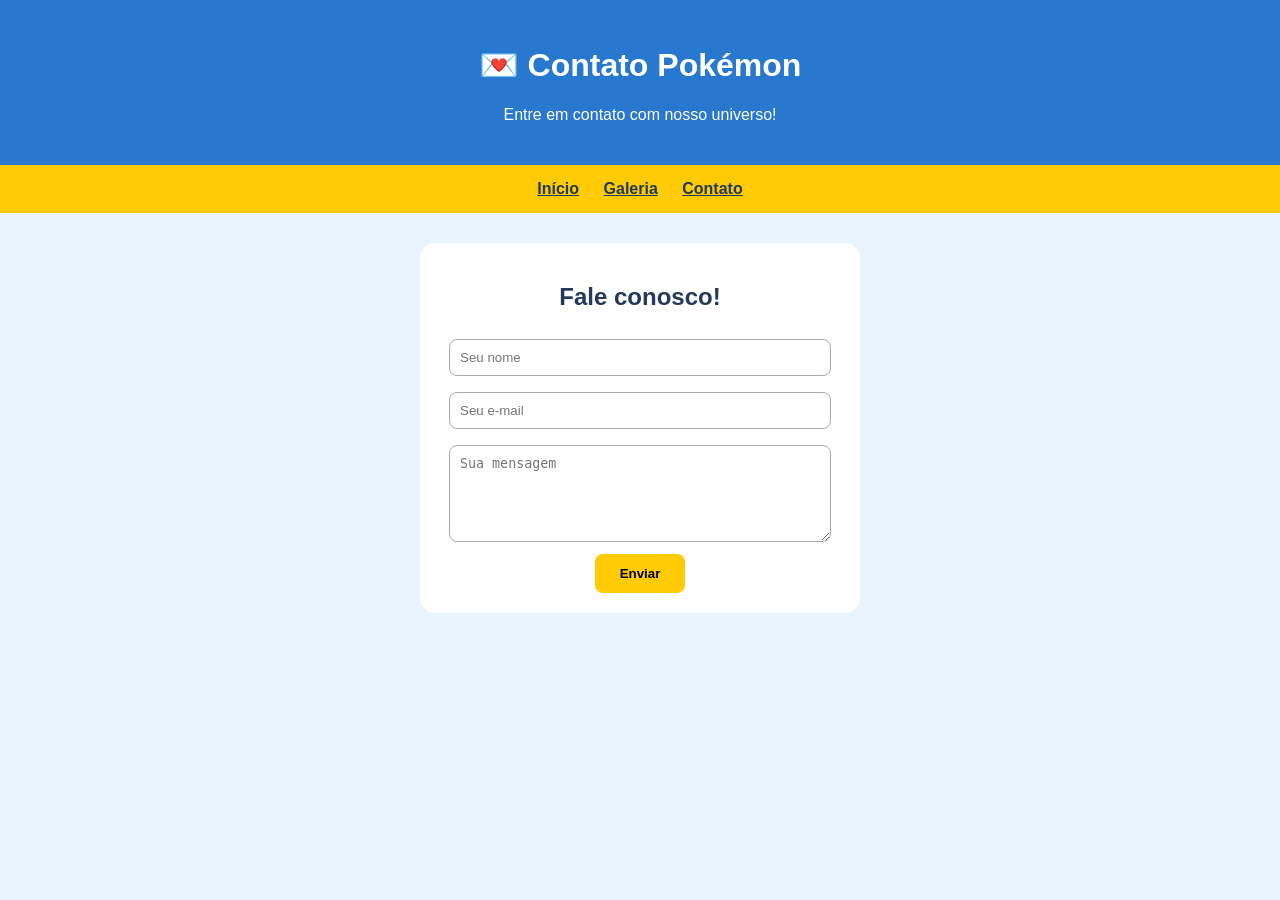
==== contato.html @ 5bb0bb26 "Create contato.html" ====
<!DOCTYPE html>
<html lang="pt-BR">
<head>
    <meta charset="UTF-8">
    <meta name="viewport" content="width=device-width, initial-scale=1.0">
    <title>Contato Pokémon</title>

    <style>
        body {
            background-color: #eaf4ff;
            color: #23395d;
            font-family: Arial, sans-serif;
            text-align: center;
            margin: 0;
        }

        header {
            background-color: #2878d0;
            color: white;
            padding: 25px;
        }

        nav {
            background-color: #ffcb05;
            padding: 15px;
        }

        nav a {
            color: #23395d;
            margin: 10px;
            font-weight: bold;
        }

        section {
            background-color: white;
            max-width: 400px;
            margin: 30px auto;
            padding: 20px;
            border-radius: 15px;
        }

        input, textarea {
            width: 90%;
            padding: 10px;
            margin: 8px 0;
            border: 1px solid #aaa;
            border-radius: 8px;
        }

        button {
            background-color: #ffcb05;
            padding: 12px 25px;
            border: none;
            border-radius: 8px;
            font-weight: bold;
        }
    </style>
</head>

<body>

    <header>
        <h1>💌 Contato Pokémon</h1>
        <p>Entre em contato com nosso universo!</p>
    </header>

    <nav>
        <a href="index.html">Início</a>
        <a href="galeria.html">Galeria</a>
        <a href="contato.html">Contato</a>
    </nav>

    <section>
        <h2>Fale conosco!</h2>

        <form>
            <input type="text" placeholder="Seu nome" required>

            <input type="email" placeholder="Seu e-mail" required>

            <textarea placeholder="Sua mensagem" rows="5" required></textarea>

            <button type="submit">Enviar</button>
        </form>
    </section>

</body>
</html>
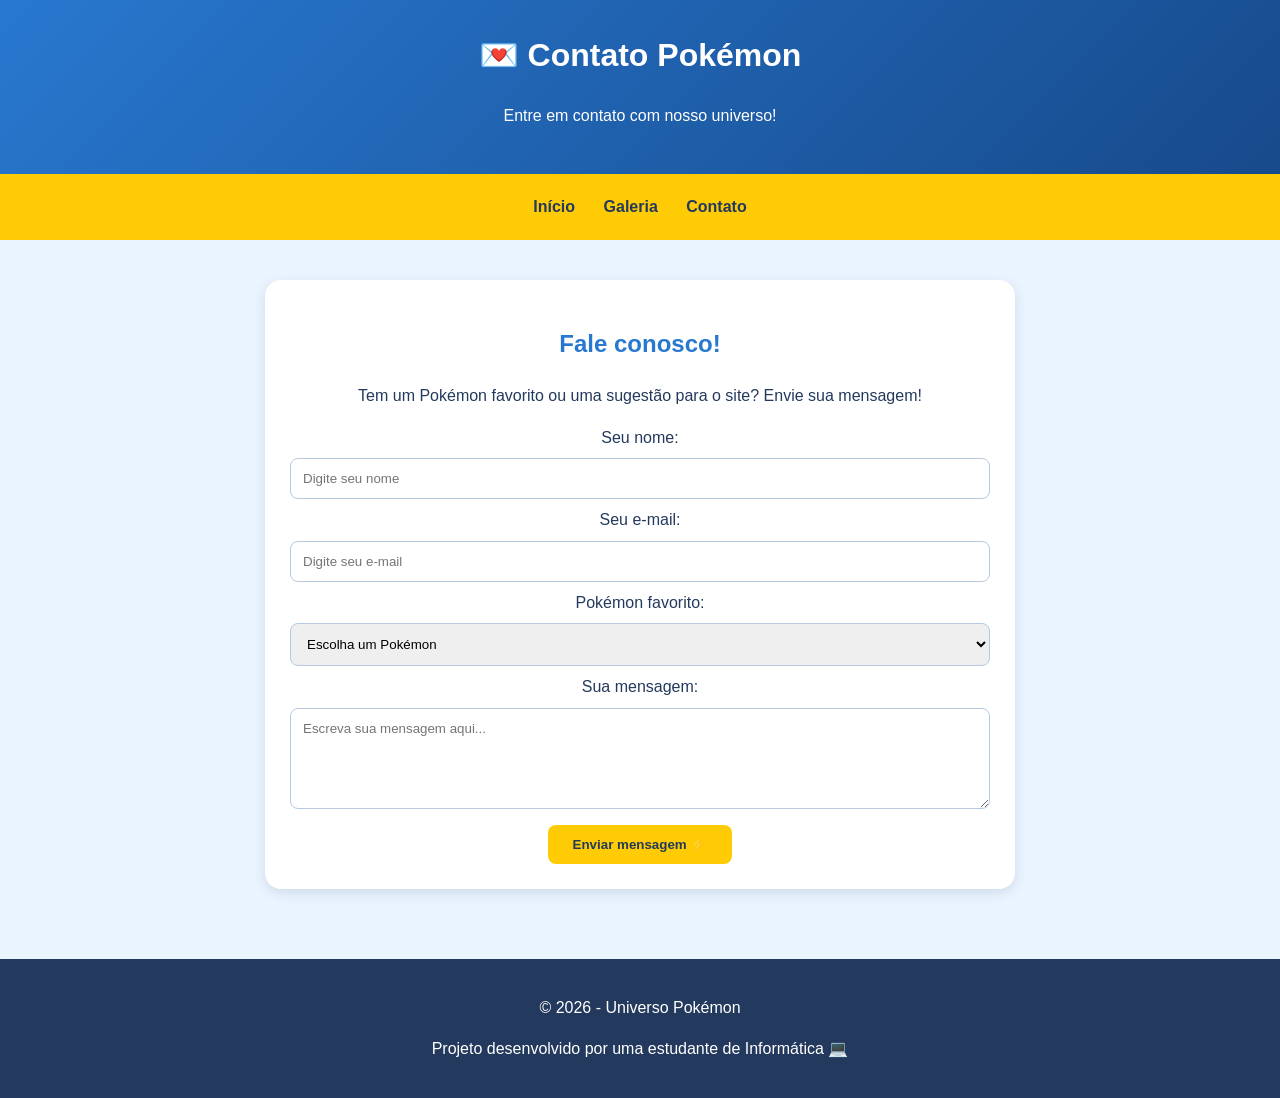
==== commit 95476249: "Create contato.html" ====
--- a/contato.html
+++ b/contato.html
@@ -4,85 +4,66 @@
     <meta charset="UTF-8">
     <meta name="viewport" content="width=device-width, initial-scale=1.0">
     <title>Contato Pokémon</title>
-
-    <style>
-        body {
-            background-color: #eaf4ff;
-            color: #23395d;
-            font-family: Arial, sans-serif;
-            text-align: center;
-            margin: 0;
-        }
-
-        header {
-            background-color: #2878d0;
-            color: white;
-            padding: 25px;
-        }
-
-        nav {
-            background-color: #ffcb05;
-            padding: 15px;
-        }
-
-        nav a {
-            color: #23395d;
-            margin: 10px;
-            font-weight: bold;
-        }
-
-        section {
-            background-color: white;
-            max-width: 400px;
-            margin: 30px auto;
-            padding: 20px;
-            border-radius: 15px;
-        }
-
-        input, textarea {
-            width: 90%;
-            padding: 10px;
-            margin: 8px 0;
-            border: 1px solid #aaa;
-            border-radius: 8px;
-        }
-
-        button {
-            background-color: #ffcb05;
-            padding: 12px 25px;
-            border: none;
-            border-radius: 8px;
-            font-weight: bold;
-        }
-    </style>
+    <link rel="stylesheet" href="style.css">
 </head>
-
 <body>
-
     <header>
         <h1>💌 Contato Pokémon</h1>
         <p>Entre em contato com nosso universo!</p>
     </header>
-
     <nav>
         <a href="index.html">Início</a>
         <a href="galeria.html">Galeria</a>
         <a href="contato.html">Contato</a>
     </nav>
-
-    <section>
-        <h2>Fale conosco!</h2>
-
-        <form>
-            <input type="text" placeholder="Seu nome" required>
-
-            <input type="email" placeholder="Seu e-mail" required>
-
-            <textarea placeholder="Sua mensagem" rows="5" required></textarea>
-
-            <button type="submit">Enviar</button>
-        </form>
-    </section>
-
+    <main>
+        <section>
+            <h2>Fale conosco!</h2>
+            <p>
+                Tem um Pokémon favorito ou uma sugestão para o site?
+                Envie sua mensagem!
+            </p>
+            <form action="#" method="get">
+                <label for="nome">Seu nome:</label>
+                <input
+                    type="text"
+                    id="nome"
+                    name="nome"
+                    placeholder="Digite seu nome"
+                    required
+                >
+                <label for="email">Seu e-mail:</label>
+                <input
+                    type="email"
+                    id="email"
+                    name="email"
+                    placeholder="Digite seu e-mail"
+                    required
+                >
+                <label for="pokemon">Pokémon favorito:</label>
+                <select id="pokemon" name="pokemon" required>
+                    <option value="">Escolha um Pokémon</option>
+                    <option value="Pikachu">Pikachu</option>
+                    <option value="Pachirisu">Pachirisu</option>
+                    <option value="Rayquaza">Rayquaza</option>
+                    <option value="Eevee">Eevee</option>
+                    <option value="Outro">Outro</option>
+                </select>
+                <label for="mensagem">Sua mensagem:</label>
+                <textarea
+                    id="mensagem"
+                    name="mensagem"
+                    rows="5"
+                    placeholder="Escreva sua mensagem aqui..."
+                    required
+                ></textarea>
+                <button type="submit">Enviar mensagem ⚡</button>
+            </form>
+        </section>
+    </main>
+    <footer>
+        <p>&copy; 2026 - Universo Pokémon</p>
+        <p>Projeto desenvolvido por uma estudante de Informática 💻</p>
+    </footer>
 </body>
 </html>
--- a/style.css
+++ b/style.css
@@ -0,0 +1,95 @@
+* {
+    box-sizing: border-box;
+}
+body {
+    margin: 0;
+    background-color: #eaf4ff;
+    color: #23395d;
+    font-family: Arial, sans-serif;
+    text-align: center;
+    line-height: 1.6;
+}
+header {
+    background: linear-gradient(135deg, #2878d0, #174a8b);
+    color: white;
+    padding: 30px 15px;
+}
+header h1 {
+    margin-top: 0;
+    font-size: 2em;
+}
+nav {
+    background-color: #ffcb05;
+    padding: 15px;
+}
+nav a {
+    display: inline-block;
+    color: #23395d;
+    margin: 5px 12px;
+    font-weight: bold;
+    text-decoration: none;
+}
+nav a:hover {
+    color: #2878d0;
+    text-decoration: underline;
+}
+main {
+    width: 100%;
+    padding: 15px;
+}
+section {
+    background-color: white;
+    max-width: 750px;
+    margin: 25px auto;
+    padding: 25px;
+    border-radius: 16px;
+    box-shadow: 0 4px 12px #23395d20;
+}
+section h2 {
+    color: #2878d0;
+}
+img {
+    max-width: 100%;
+    height: auto;
+}
+ul, ol {
+    display: inline-block;
+    text-align: left;
+}
+footer {
+    background-color: #23395d;
+    color: white;
+    padding: 20px;
+    margin-top: 30px;
+}
+input, textarea, select {
+    width: 100%;
+    padding: 12px;
+    margin: 8px 0;
+    border: 1px solid #b7c9df;
+    border-radius: 8px;
+    font-family: Arial, sans-serif;
+}
+button {
+    background-color: #ffcb05;
+    color: #23395d;
+    padding: 12px 25px;
+    border: none;
+    border-radius: 8px;
+    font-weight: bold;
+    cursor: pointer;
+}
+button:hover {
+    background-color: #f0b900;
+}
+@media (max-width: 600px) {
+    header h1 {
+        font-size: 1.6em;
+    }
+    nav a {
+        margin: 5px;
+    }
+    section {
+        padding: 18px;
+    }
+}
